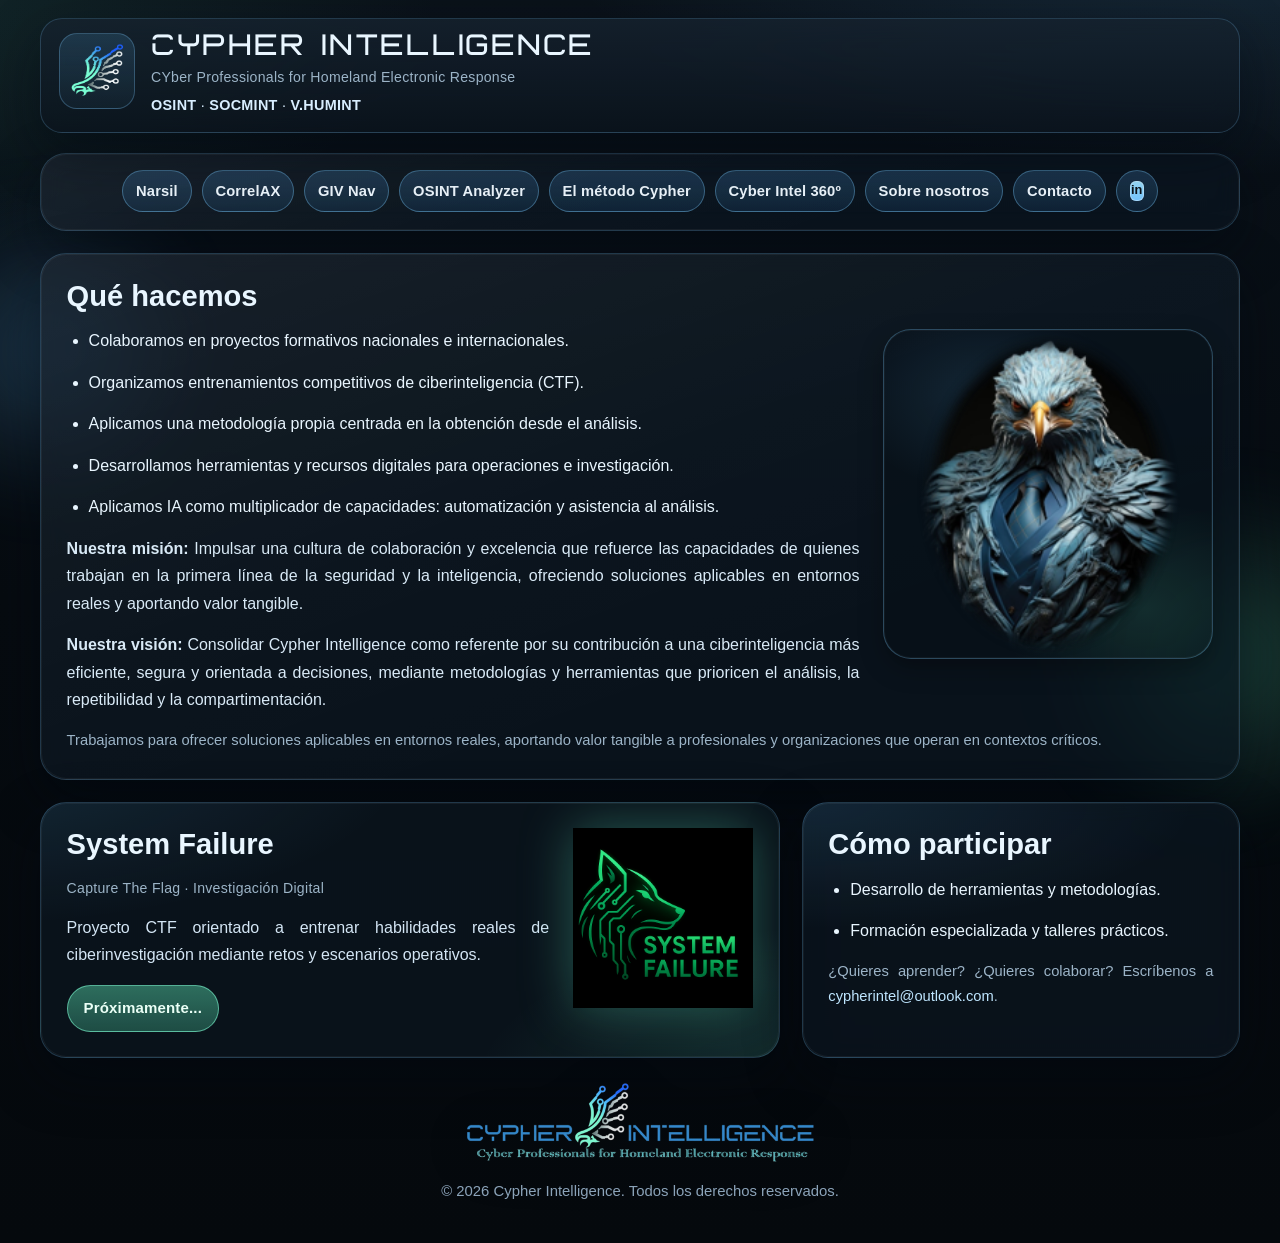
==== index.html @ e816512f "Publicación limpia sitio web" ====
<!doctype html>
<html lang="es">
<head>
  <meta charset="utf-8">
  <meta name="viewport" content="width=device-width,initial-scale=1">
  <title>Cypher Intelligence OSINT, SOCMINT & V.HUMINT</title>
  <meta name="description" content="Think tank y laboratorio de ciberinteligencia aplicada a contextos operativos. OSINT, SOCMINT, V.HUMINT e IA generativa.">
  <meta name="color-scheme" content="dark light">
  <meta name="theme-color" content="#0a0f0f">
  <link rel="icon" href="assets/cypher-logo.png">
  <link rel="preload" href="assets/fonts/Netron.woff2" as="font" type="font/woff2" crossorigin>
  <link rel="stylesheet" href="styles.css">
</head>
<body>
  <div class="wrap">
    <header class="top" role="banner">
      <a href="index.html" aria-label="Volver a inicio">
        <img class="logo" src="assets/cypher-logo.png" alt="Logotipo de Cypher Intelligence">
      </a>
      <div class="brand">
        <div class="title">Cypher Intelligence</div>
        <div class="tag muted">CYber Professionals for Homeland Electronic Response</div>
        <div class="ops-line"><strong>OSINT</strong> · <strong>SOCMINT</strong> · <strong>V.HUMINT</strong></div>
      </div>
    </header>

    <main id="main">
      <section class="hero card">
        <div class="btns hero-nav">
          <a class="btn" href="narsil.html">Narsil</a>
          <a class="btn" href="correlax.html">CorrelAX</a>
          <a class="btn" href="giv-nav.html">GIV Nav</a>
          <a class="btn" href="osint-analyzer.html">OSINT Analyzer</a>
          <a class="btn" href="metodologias.html">El método Cypher</a>
          <a class="btn" href="cyber-intel-360.html">Cyber Intel 360&ordm;</a>
          <a class="btn" href="nosotros.html">Sobre nosotros</a>
          <a class="btn" href="mailto:cypherintel@outlook.com">Contacto</a>
          <a class="btn btn-linkedin" href="https://www.linkedin.com/company/cypherintelligence" target="_blank" rel="noopener noreferrer" aria-label="LinkedIn de Cypher Intelligence"><span class="li-icon" aria-hidden="true">in</span></a>
        </div>
      </section>

      <section class="card" id="que-hacemos">
        <h2>Qué hacemos</h2>
        <div class="qe-eagle-slot" role="img" aria-label="Espacio reservado para la imagen ci_eagle.png"></div>
        <ul>
          <li>Colaboramos en proyectos formativos nacionales e internacionales.</li>
          <li>Organizamos entrenamientos competitivos de ciberinteligencia (CTF).</li>
          <li>Aplicamos una metodología propia centrada en la obtención desde el análisis.</li>
          <li>Desarrollamos herramientas y recursos digitales para operaciones e investigación.</li>
          <li>Aplicamos IA como multiplicador de capacidades: automatización y asistencia al análisis.</li>
        </ul>
        <p>
          <strong>Nuestra misión:</strong> Impulsar una cultura de colaboración y excelencia que refuerce las capacidades
          de quienes trabajan en la primera línea de la seguridad y la inteligencia, ofreciendo
          soluciones aplicables en entornos reales y aportando valor tangible.
        </p>
        <p>
          <strong>Nuestra visión:</strong> Consolidar Cypher Intelligence como referente por su contribución a una
          ciberinteligencia más eficiente, segura y orientada a decisiones, mediante metodologías
          y herramientas que prioricen el análisis, la repetibilidad y la compartimentación.
        </p>
        <p class="muted small">
          Trabajamos para ofrecer soluciones aplicables en entornos reales, aportando valor tangible a profesionales y organizaciones que operan en contextos críticos.
        </p>
      </section>

      <section class="grid-aside">
        <article class="card sf">
          <div class="sf-grid">
            <div>
              <h2 class="sf-title">System Failure</h2>
              <div class="tag muted">Capture The Flag &middot; Investigación Digital</div>
              <p class="sf-desc">
                Proyecto CTF orientado a entrenar habilidades reales de ciberinvestigación mediante retos y escenarios operativos.
              </p>
              <a class="btn sf-btn" href="#" aria-disabled="true">Próximamente...</a>
            </div>
            <div class="sf-logo">
              <img src="assets/system-failure-logo.png" alt="Logotipo System Failure">
            </div>
          </div>
        </article>

        <article class="card" id="como-participar-card">
          <h2>Cómo participar</h2>
          <ul>
            <li>Desarrollo de herramientas y metodologías.</li>
            <li>Formación especializada y talleres prácticos.</li>
          </ul>
          <p class="muted small">
            ¿Quieres aprender? ¿Quieres colaborar? Escríbenos a
            <a href="mailto:cypherintel@outlook.com">cypherintel@outlook.com</a>.
          </p>
        </article>
      </section>
    </main>

    <section class="brand-banner">
      <img src="assets/cypher-banner.png" alt="Cypher Intelligence - Cyber Professionals for Homeland Electronic Response">
    </section>

    <footer class="foot">
      <div>© <span id="y"></span> Cypher Intelligence. Todos los derechos reservados.</div>
    </footer>
  </div>

  <script>
    document.getElementById("y").textContent = new Date().getFullYear();
  </script>
</body>
</html>
---- styles.css ----
/* =========================================================
   Cypher Intelligence - Apple-inspired redesign
   ========================================================= */

:root{
  --bg-0:#060b10;
  --bg-1:#0a121a;
  --bg-2:#0f1e2b;
  --text:#e9f6ff;
  --muted:#9cb4c7;
  --brand:#63bfff;
  --brand-2:#78e4ff;
  --accent:#5ce3b5;
  --panel:rgba(13,23,33,.68);
  --panel-strong:rgba(12,21,30,.82);
  --border:rgba(120,190,240,.22);
  --border-strong:rgba(130,220,255,.34);
  --radius:26px;
  --radius-sm:16px;
  --shadow:0 20px 55px rgba(0,8,18,.46);
  --copy-lh:1.72;
  --copy-gap:14px;
}

@font-face{
  font-family:"Netron";
  src:url("assets/fonts/Netron.woff2") format("woff2"),
      url("assets/fonts/Netron.woff") format("woff");
  font-display:swap;
}

*{box-sizing:border-box}
html,body{margin:0;padding:0}

body{
  min-height:100vh;
  color:var(--text);
  font:16px/1.65 "SF Pro Text","SF Pro Display","Avenir Next","Helvetica Neue",sans-serif;
  background:
    radial-gradient(1200px 520px at 95% -10%, rgba(99,191,255,.17), transparent 58%),
    radial-gradient(920px 420px at -10% 0%, rgba(92,227,181,.10), transparent 62%),
    linear-gradient(180deg,var(--bg-1),var(--bg-0) 48%,#05090d);
}

body::before,
body::after{
  content:"";
  position:fixed;
  z-index:-1;
  pointer-events:none;
  border-radius:999px;
  filter:blur(44px);
  opacity:.28;
}

body::before{
  width:340px;
  height:340px;
  left:-120px;
  top:20%;
  background:radial-gradient(circle,var(--brand),transparent 62%);
}

body::after{
  width:380px;
  height:380px;
  right:-140px;
  top:52%;
  background:radial-gradient(circle,var(--accent),transparent 62%);
}

a{
  color:#bfe6ff;
  text-decoration:none;
}

a:hover{color:#ddf4ff}

.wrap{
  width:min(1200px,94vw);
  margin:0 auto;
  padding:18px 0 26px;
}

.top{
  position:sticky;
  top:14px;
  z-index:30;
  display:flex;
  align-items:center;
  gap:16px;
  padding:14px 18px;
  margin-bottom:20px;
  border:1px solid var(--border);
  border-radius:22px;
  background:linear-gradient(180deg,rgba(22,34,46,.82),rgba(12,20,29,.72));
  backdrop-filter:blur(14px) saturate(130%);
  box-shadow:var(--shadow);
}

.logo{
  width:76px;
  height:76px;
  border-radius:18px;
  padding:8px;
  background:linear-gradient(180deg,rgba(99,191,255,.15),rgba(99,191,255,.05));
  border:1px solid rgba(123,192,240,.3);
}

.brand{
  min-width:0;
  display:flex;
  flex-direction:column;
  gap:2px;
}

.brand .title{
  font-family:"Netron","SF Pro Display","Avenir Next","Helvetica Neue",sans-serif;
  font-size:clamp(1.2rem,1.2vw + .85rem,1.95rem);
  letter-spacing:.06em;
  line-height:1.06;
}

.tag{
  font-size:.88rem;
  letter-spacing:.02em;
}

.ops-line{
  margin-top:3px;
  font-size:.9rem;
  letter-spacing:.02em;
  color:#d9eeff;
}

.muted{color:var(--muted)}
.small{font-size:.92rem}

main{
  display:grid;
  gap:22px;
}

.card{
  position:relative;
  overflow:hidden;
  border-radius:var(--radius);
  border:1px solid var(--border);
  padding:clamp(18px,2vw,30px);
  background:
    linear-gradient(160deg, rgba(255,255,255,.06), rgba(255,255,255,.01) 45%, transparent 72%),
    var(--panel);
  backdrop-filter:blur(12px) saturate(130%);
  box-shadow:var(--shadow);
}

.card::before{
  content:"";
  position:absolute;
  inset:0;
  border-radius:inherit;
  pointer-events:none;
  border:1px solid rgba(255,255,255,.05);
}

.card h1,
.card h2{
  margin:0 0 var(--copy-gap);
  line-height:1.15;
}

.card h1{
  font-size:clamp(1.65rem,2.5vw + .9rem,2.7rem);
  letter-spacing:-.01em;
}

.card h2{
  font-size:clamp(1.22rem,1.3vw + .78rem,1.85rem);
}

.lead{
  margin:0;
  font-size:clamp(1.02rem,1vw + .8rem,1.2rem);
  color:#d8ebf8;
  line-height:var(--copy-lh);
  text-align:justify;
  text-justify:inter-word;
}

.card .tag{
  text-align:justify;
  text-justify:inter-word;
}

.hero{
  padding-block:16px;
}

.btns{
  display:flex;
  flex-wrap:wrap;
  gap:10px;
}

.hero-nav{
  justify-content:center;
  flex-wrap:nowrap;
  gap:clamp(6px,.9vw,10px);
  overflow-x:auto;
  -webkit-overflow-scrolling:touch;
  scrollbar-width:thin;
  padding-bottom:2px;
}

.hero-nav .btn{
  flex:0 0 auto;
  white-space:nowrap;
  min-height:38px;
  padding:8px clamp(10px,1vw,14px);
  font-size:clamp(.78rem,.46vw + .64rem,.92rem);
}

.btn{
  display:inline-flex;
  align-items:center;
  justify-content:center;
  min-height:42px;
  padding:10px 16px;
  border-radius:999px;
  border:1px solid rgba(125,206,255,.38);
  background:linear-gradient(180deg,rgba(81,153,216,.26),rgba(39,96,146,.2));
  color:#eff8ff;
  font-size:.94rem;
  font-weight:600;
  letter-spacing:.01em;
  transition:transform .18s ease, border-color .2s ease, background .2s ease, box-shadow .2s ease;
}

.btn:hover{
  transform:translateY(-1px);
  border-color:var(--border-strong);
  background:linear-gradient(180deg,rgba(120,223,255,.32),rgba(57,136,196,.26));
  box-shadow:0 6px 16px rgba(77,172,230,.28);
}

.btn[aria-current="page"]{
  background:linear-gradient(180deg,rgba(99,191,255,.48),rgba(94,160,220,.36));
  border-color:rgba(135,224,255,.72);
  box-shadow:0 0 0 1px rgba(190,240,255,.18), 0 10px 18px rgba(60,166,225,.24);
}

.btn-linkedin{
  min-width:42px;
  width:42px;
  padding:0;
}

.li-icon{
  display:inline-flex;
  align-items:center;
  justify-content:center;
  width:20px;
  height:20px;
  border-radius:6px;
  font-size:.8rem;
  font-weight:800;
  line-height:1;
  letter-spacing:0;
  color:#0a1118;
  background:linear-gradient(180deg,#9ee2ff,#74c4ff);
  box-shadow:inset 0 0 0 1px rgba(255,255,255,.35);
}

.grid-aside{
  display:grid;
  grid-template-columns:minmax(0,1.35fr) minmax(250px,.8fr);
  gap:22px;
}

.grid{
  display:grid;
  grid-template-columns:1fr 1fr;
  gap:22px;
}

ul{
  margin:0;
  padding-left:22px;
}

li{
  line-height:var(--copy-lh);
  text-align:justify;
  text-justify:inter-word;
}

li+li{margin-top:var(--copy-gap)}

p{
  margin:0;
  color:#d9eaf7;
  line-height:var(--copy-lh);
  text-align:justify;
  text-justify:inter-word;
}

p+p{margin-top:var(--copy-gap)}

ul+p,
p+ul,
ul+ul{
  margin-top:var(--copy-gap);
}

#que-hacemos p:last-child{margin-top:var(--copy-gap)}

.qe-eagle-slot{
  float:right;
  width:clamp(170px,28vw,330px);
  aspect-ratio:1/1;
  margin:2px 0 14px 24px;
  border-radius:28px;
  border:1px solid rgba(125,206,255,.3);
  background:
    radial-gradient(170px 120px at 30% 20%, rgba(99,191,255,.12), transparent 80%),
    radial-gradient(180px 130px at 80% 85%, rgba(92,227,181,.12), transparent 82%),
    rgba(8,16,24,.56);
  box-shadow:inset 0 0 0 1px rgba(255,255,255,.04), 0 10px 24px rgba(0,0,0,.3);
  background-image:
    url("assets/ci_eagle.png"),
    radial-gradient(170px 120px at 30% 20%, rgba(99,191,255,.12), transparent 80%),
    radial-gradient(180px 130px at 80% 85%, rgba(92,227,181,.12), transparent 82%);
  background-repeat:no-repeat, no-repeat, no-repeat;
  background-position:center, center, center;
  background-size:contain, cover, cover;
}

#como-participar-card{
  background:
    radial-gradient(560px 180px at 0% 0%, rgba(99,191,255,.12), transparent 70%),
    var(--panel);
}

.tool-suite{
  display:grid;
  gap:20px;
}

.tool-top{
  display:grid;
  grid-template-columns:minmax(210px,280px) 1fr;
  gap:20px;
  align-items:start;
}

.tool-logo-slot{
  display:flex;
  align-items:center;
  justify-content:center;
  padding:10px;
  width:100%;
  aspect-ratio:1/1;
  border-radius:26px;
  border:1px dashed rgba(125,206,255,.48);
  background:
    radial-gradient(220px 170px at 30% 20%, rgba(99,191,255,.16), transparent 74%),
    radial-gradient(220px 170px at 75% 82%, rgba(92,227,181,.15), transparent 76%),
    rgba(8,16,24,.52);
  color:#dff3ff;
  font-weight:700;
  letter-spacing:.02em;
}

.tool-logo-image{
  width:100%;
  height:100%;
  object-fit:contain;
  border-radius:20px;
}

#cyber-intel-360 .tool-logo-slot{
  padding:4px;
  overflow:hidden;
}

#cyber-intel-360 .tool-logo-image{
  object-fit:cover;
}

[id^="cyber-intel-360"] .tool-logo-slot{
  margin-top:10px;
}

[id^="cyber-intel-360"] .tool-logo-image{
  object-fit:cover;
  object-position:center 56%;
}

.tool-copy,
.tool-copy-bottom{
  display:grid;
  gap:10px;
}

.tool-video-slot{
  width:100%;
  min-height:220px;
  aspect-ratio:16/9;
  border-radius:22px;
  border:1px dashed rgba(125,206,255,.45);
  background:
    linear-gradient(180deg, rgba(99,191,255,.11), rgba(92,227,181,.08)),
    rgba(8,16,24,.55);
  display:flex;
  align-items:center;
  justify-content:center;
  color:#dff3ff;
  text-align:center;
  padding:18px;
}

.img-square{
  aspect-ratio:1/1;
  object-fit:cover;
  border-radius:22px;
  border:1px solid var(--border);
  box-shadow:0 12px 26px rgba(0,0,0,.33);
}

.img-square.small{width:120px}
.img-square.medium{width:190px}
.img-square.large{width:270px}

.float-left{float:left;margin:2px 22px 14px 0}
.float-right{float:right;margin:2px 0 14px 22px}

.narsil::after,
.colaboradores::after{content:"";display:block;clear:both}

.narsil .narsil-shards-intro{
  margin-top:0;
  padding-top:24px;
}

.narsil ul{margin-top:12px}

.sf{
  background:
    radial-gradient(700px 260px at -12% -18%, rgba(99,191,255,.14), transparent 65%),
    radial-gradient(520px 230px at 108% 112%, rgba(92,227,181,.16), transparent 70%),
    var(--panel-strong);
}

.sf-grid{
  display:grid;
  grid-template-columns:1fr auto;
  align-items:start;
  gap:24px;
}

.sf-title{margin:0 0 var(--copy-gap)}
.sf .tag{
  display:block;
  line-height:var(--copy-lh);
}
.sf-desc{margin-top:var(--copy-gap);color:#d4e6f5}

.sf-logo img{
  width:min(180px,32vw);
  filter:drop-shadow(0 0 26px rgba(92,227,181,.34));
}

.sf-btn{
  margin-top:16px;
  background:linear-gradient(180deg,rgba(92,227,181,.44),rgba(72,189,152,.34));
  border-color:rgba(120,239,200,.62);
  color:#eafff6;
}

.team-grid{
  display:grid;
  gap:14px;
  margin-top:16px;
}

.team-member{
  display:grid;
  grid-template-columns:125px 1fr;
  gap:16px;
  align-items:start;
  padding:14px;
  border-radius:20px;
  border:1px solid rgba(124,194,245,.2);
  background:rgba(8,16,23,.48);
}

.member{
  margin:0;
  text-align:center;
}

.member figcaption{
  margin-top:8px;
  line-height:1.3;
}

.member .name{
  display:block;
  font-weight:700;
}

.member .role{
  display:block;
  margin-top:2px;
  color:var(--muted);
  font-style:italic;
}

.team-member .logo-thumb{width:105px}
.team-bio p{margin:0}

.brand-banner{
  display:flex;
  justify-content:center;
  margin-top:20px;
}

.brand-banner img{
  width:min(100%,350px);
  filter:drop-shadow(0 10px 24px rgba(0,0,0,.36));
}

.foot{
  margin-top:10px;
  color:#8da5bb;
  text-align:center;
  font-size:.93rem;
  padding-bottom:14px;
}

@media (max-width:980px){
  .top{
    position:relative;
    top:0;
  }

  .grid-aside,
  .grid,
  .sf-grid{
    grid-template-columns:1fr;
  }
}

@media (max-width:760px){
  .wrap{width:min(1200px,95vw)}

  .logo{
    width:64px;
    height:64px;
  }

  .float-left,
  .float-right{
    float:none;
    display:block;
    margin:0 auto 14px;
  }

  .qe-eagle-slot{
    float:none;
    width:min(260px,78%);
    margin:8px auto 16px;
  }

  .hero-nav .btn{width:auto}

  .team-member{
    grid-template-columns:1fr;
  }

  .team-member .logo-thumb{
    margin:0 auto;
  }

  .tool-top{
    grid-template-columns:1fr;
  }
}

@media (prefers-reduced-motion:no-preference){
  .card{
    animation:rise .5s ease both;
  }

  .card:nth-of-type(2){animation-delay:.04s}
  .card:nth-of-type(3){animation-delay:.08s}
  .card:nth-of-type(4){animation-delay:.12s}
}

@keyframes rise{
  from{
    opacity:0;
    transform:translateY(10px);
  }
  to{
    opacity:1;
    transform:translateY(0);
  }
}
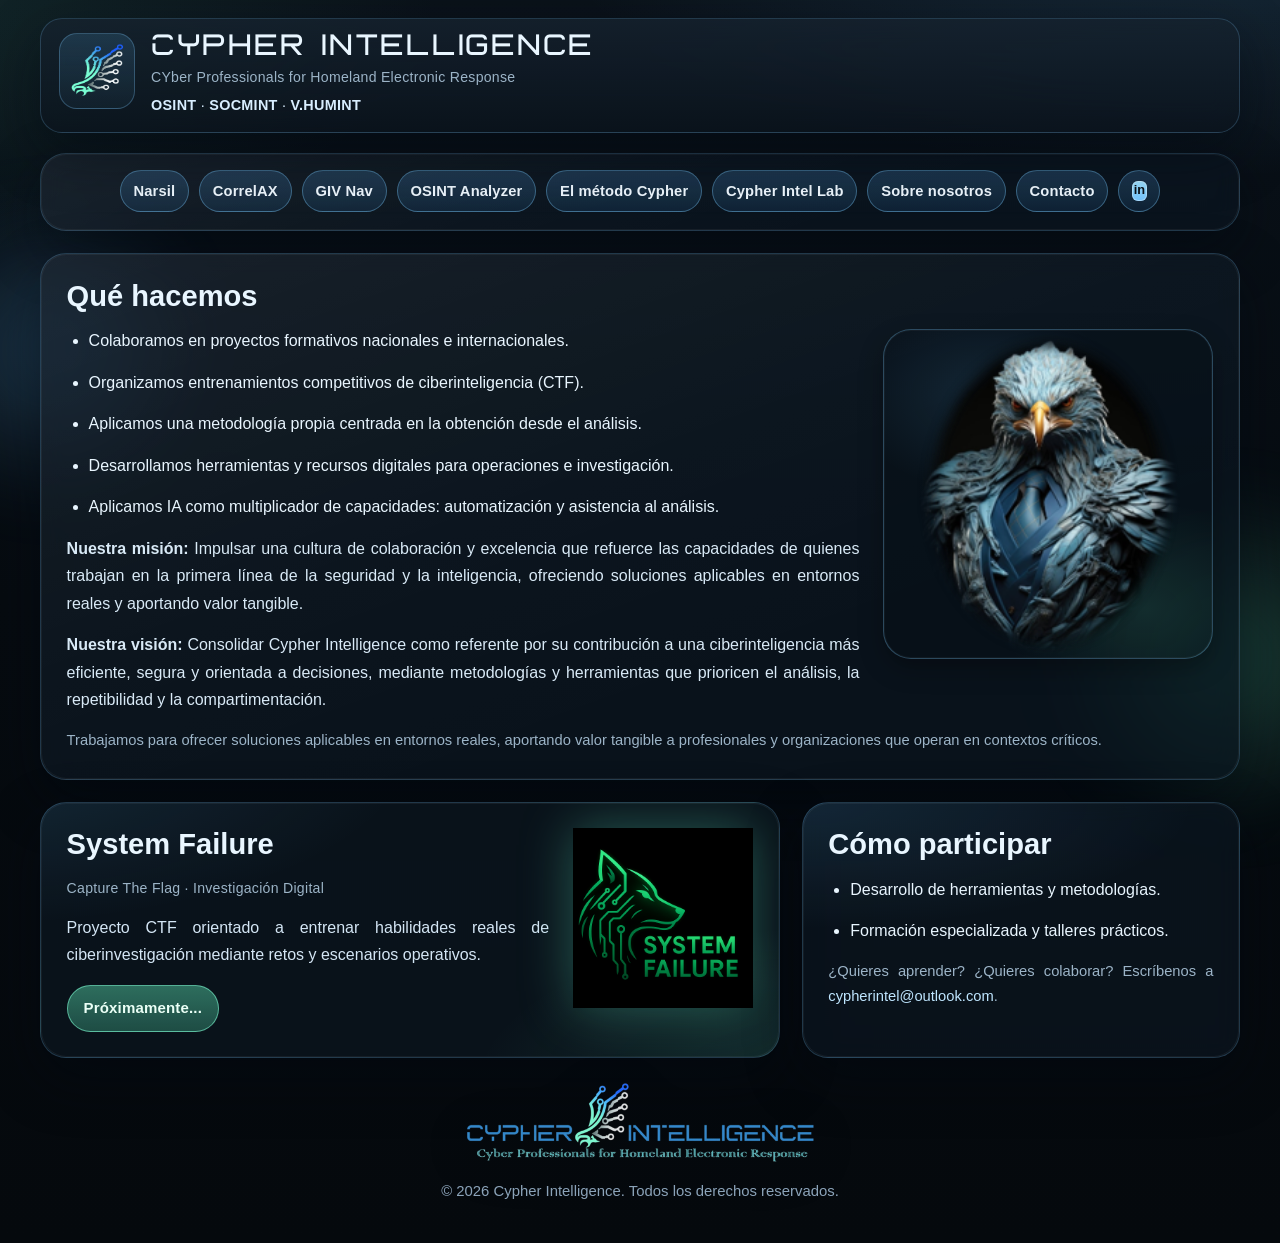
==== commit 1268d638: "Rename Cyber Intel 360 to Cypher Intel Lab, update links and assets" ====
--- a/index.html
+++ b/index.html
@@ -32,7 +32,7 @@
           <a class="btn" href="giv-nav.html">GIV Nav</a>
           <a class="btn" href="osint-analyzer.html">OSINT Analyzer</a>
           <a class="btn" href="metodologias.html">El método Cypher</a>
-          <a class="btn" href="cyber-intel-360.html">Cyber Intel 360&ordm;</a>
+          <a class="btn" href="cypher-intel-lab.html">Cypher Intel Lab</a>
           <a class="btn" href="nosotros.html">Sobre nosotros</a>
           <a class="btn" href="mailto:cypherintel@outlook.com">Contacto</a>
           <a class="btn btn-linkedin" href="https://www.linkedin.com/company/cypherintelligence" target="_blank" rel="noopener noreferrer" aria-label="LinkedIn de Cypher Intelligence"><span class="li-icon" aria-hidden="true">in</span></a>
--- a/styles.css
+++ b/styles.css
@@ -378,20 +378,20 @@
   border-radius:20px;
 }
 
-#cyber-intel-360 .tool-logo-slot{
+#cypher-intel-lab .tool-logo-slot{
   padding:4px;
   overflow:hidden;
 }
 
-#cyber-intel-360 .tool-logo-image{
+#cypher-intel-lab .tool-logo-image{
   object-fit:cover;
 }
 
-[id^="cyber-intel-360"] .tool-logo-slot{
+[id^="cypher-intel-lab"] .tool-logo-slot{
   margin-top:10px;
 }
 
-[id^="cyber-intel-360"] .tool-logo-image{
+[id^="cypher-intel-lab"] .tool-logo-image{
   object-fit:cover;
   object-position:center 56%;
 }
